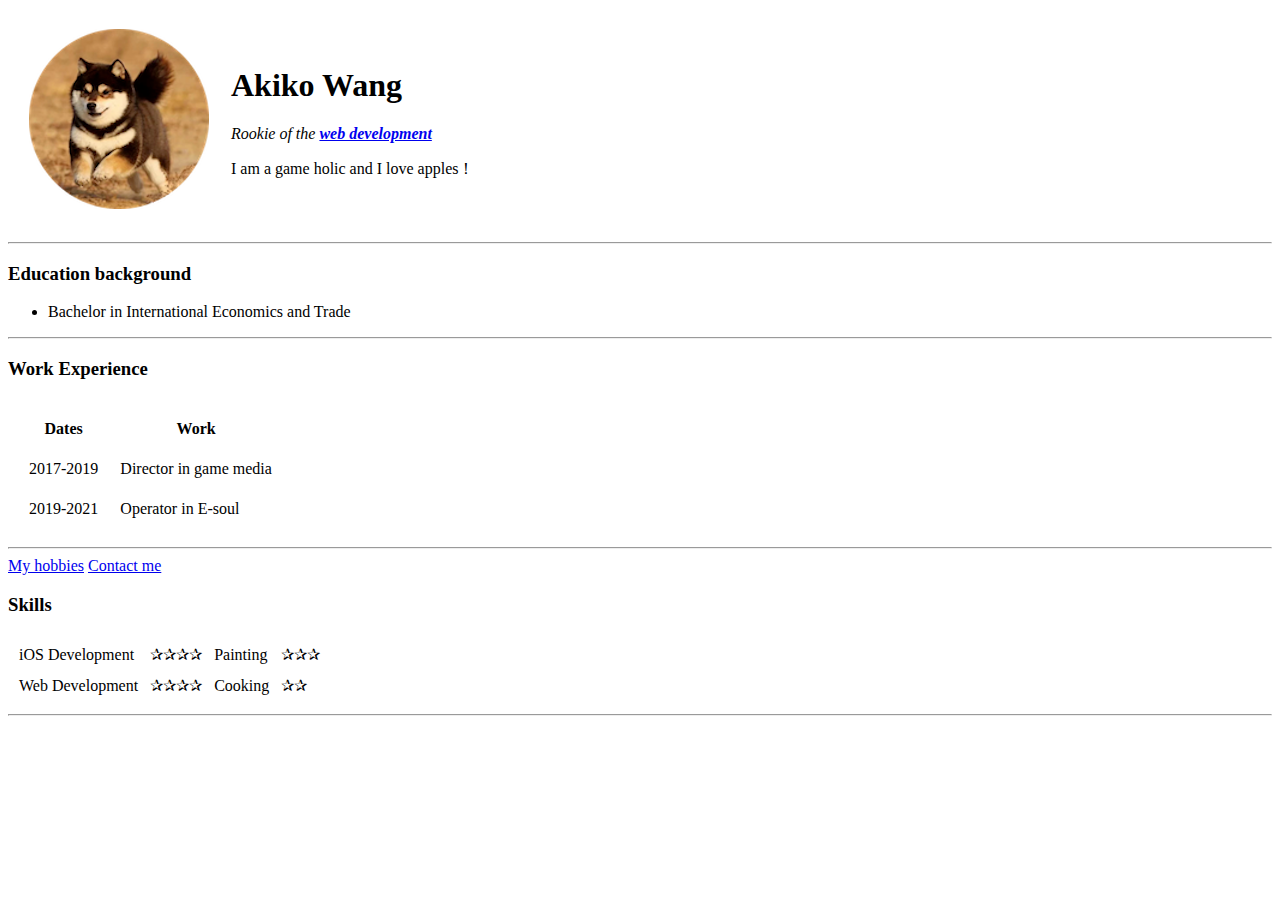
==== index.html @ ebe646e4 "Add initial cv website files" ====
<!DOCTYPE html>
<html lang="en" dir="ltr">

<head>
  <meta charset="utf-8">
  <title>Akiko's Personal Site</title>
</head>

<body>
  <table cellspacing="20">
    <tr>
      <td><img src="images/akiko profile.png" alt="Akiko avatar"></td>
      <td>
      <h1>Akiko Wang</h1>
      <p><em>Rookie of the <strong><a href="https://www.baidu.com/">web development</a></strong></em></p>
      <p>I am a game holic and I love apples！</p></td>
    </tr>
  </table>
  <hr>
  <h3>Education background</h3>
  <ul>
    <li>Bachelor in International Economics and Trade</li>
  </ul>
  <hr>
  <h3>Work Experience</h3>
  <table cellspacing="20">
    <thead>
      <tr>
        <th>Dates</th>
        <th>Work</th>
      </tr>
    </thead>
    <tbody>
      <tr>
        <td>2017-2019</td>
        <td>Director in game media</td>
      </tr>
    </tbody>
    <tfoot>
      <tr>
        <td>2019-2021</td>
        <td>Operator in E-soul</td>
      </tr>
    </tfoot>
  </table>
  <hr>
  <a href="hobbies.html">My hobbies</a>
  <a href="contact-me.html">Contact me</a>
  <h3>Skills</h3>
  <table cellspacing="10">
    <tr>
      <td>iOS Development</td>
      <td>&#10032;&#10032;&#10032;&#10032;</td>
      <td>Painting</td>
      <td>&#10032;&#10032;&#10032;</td>
    </tr>
    <tr>
      <td>Web Development</td>
      <td>&#10032;&#10032;&#10032;&#10032;</td>
      <td>Cooking</td>
      <td>&#10032;&#10032;</td>
    </tr>
  </table>
  <hr>
</body>

</html>
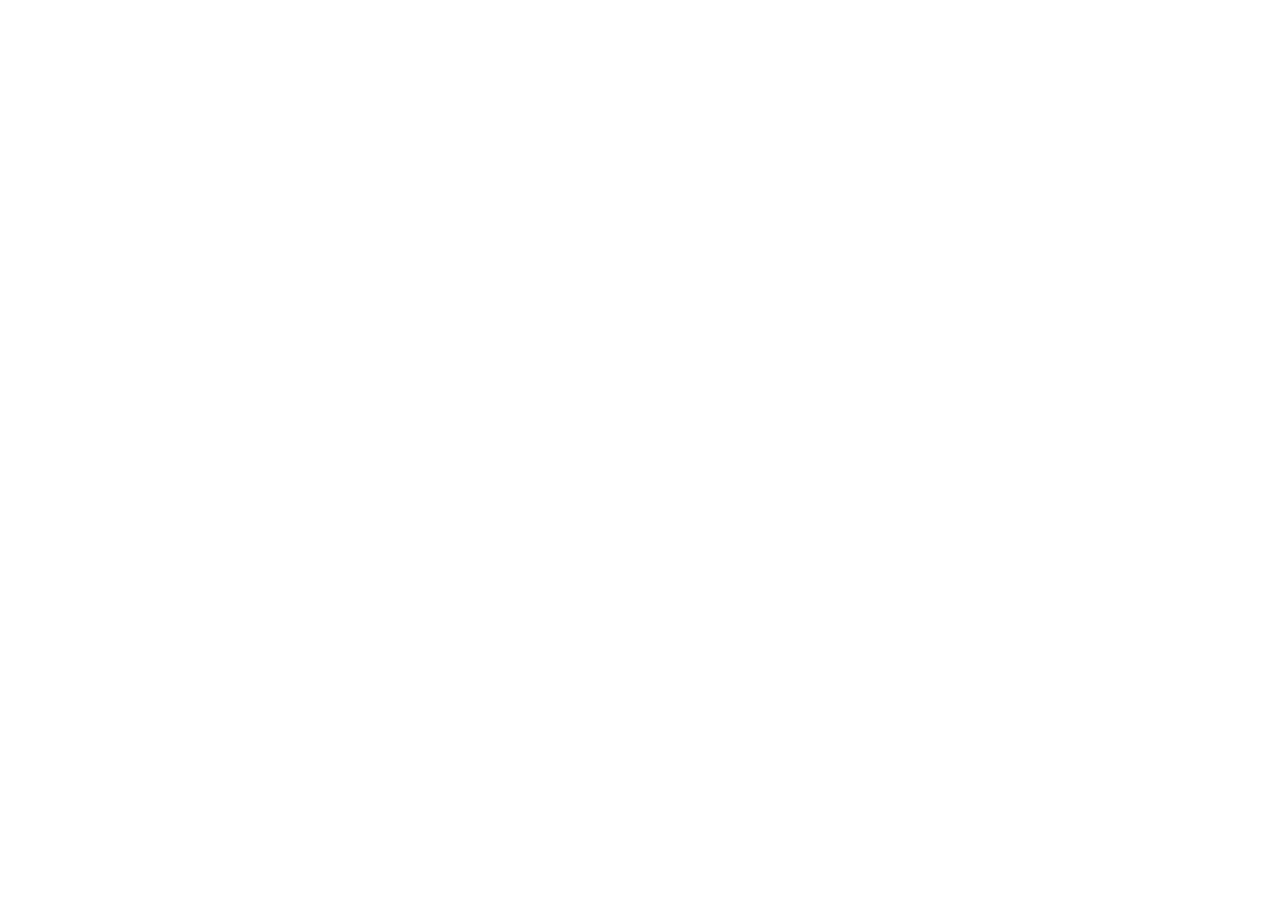
==== commit da16b0d3: "Add files via upload" ====
--- a/index.html
+++ b/index.html
@@ -1,67 +1,12 @@
 <!DOCTYPE html>
 <html lang="en" dir="ltr">
+  <head>
+    <meta charset="utf-8">
+    <title>Akiko Wang</title>
+    <link rel="stylesheet" href="css/styles.css">
+    <link rel="icon" href="favicon.ico">
+  </head>
+  <body>
 
-<head>
-  <meta charset="utf-8">
-  <title>Akiko's Personal Site</title>
-</head>
-
-<body>
-  <table cellspacing="20">
-    <tr>
-      <td><img src="images/akiko profile.png" alt="Akiko avatar"></td>
-      <td>
-      <h1>Akiko Wang</h1>
-      <p><em>Rookie of the <strong><a href="https://www.baidu.com/">web development</a></strong></em></p>
-      <p>I am a game holic and I love apples！</p></td>
-    </tr>
-  </table>
-  <hr>
-  <h3>Education background</h3>
-  <ul>
-    <li>Bachelor in International Economics and Trade</li>
-  </ul>
-  <hr>
-  <h3>Work Experience</h3>
-  <table cellspacing="20">
-    <thead>
-      <tr>
-        <th>Dates</th>
-        <th>Work</th>
-      </tr>
-    </thead>
-    <tbody>
-      <tr>
-        <td>2017-2019</td>
-        <td>Director in game media</td>
-      </tr>
-    </tbody>
-    <tfoot>
-      <tr>
-        <td>2019-2021</td>
-        <td>Operator in E-soul</td>
-      </tr>
-    </tfoot>
-  </table>
-  <hr>
-  <a href="hobbies.html">My hobbies</a>
-  <a href="contact-me.html">Contact me</a>
-  <h3>Skills</h3>
-  <table cellspacing="10">
-    <tr>
-      <td>iOS Development</td>
-      <td>&#10032;&#10032;&#10032;&#10032;</td>
-      <td>Painting</td>
-      <td>&#10032;&#10032;&#10032;</td>
-    </tr>
-    <tr>
-      <td>Web Development</td>
-      <td>&#10032;&#10032;&#10032;&#10032;</td>
-      <td>Cooking</td>
-      <td>&#10032;&#10032;</td>
-    </tr>
-  </table>
-  <hr>
-</body>
-
+  </body>
 </html>
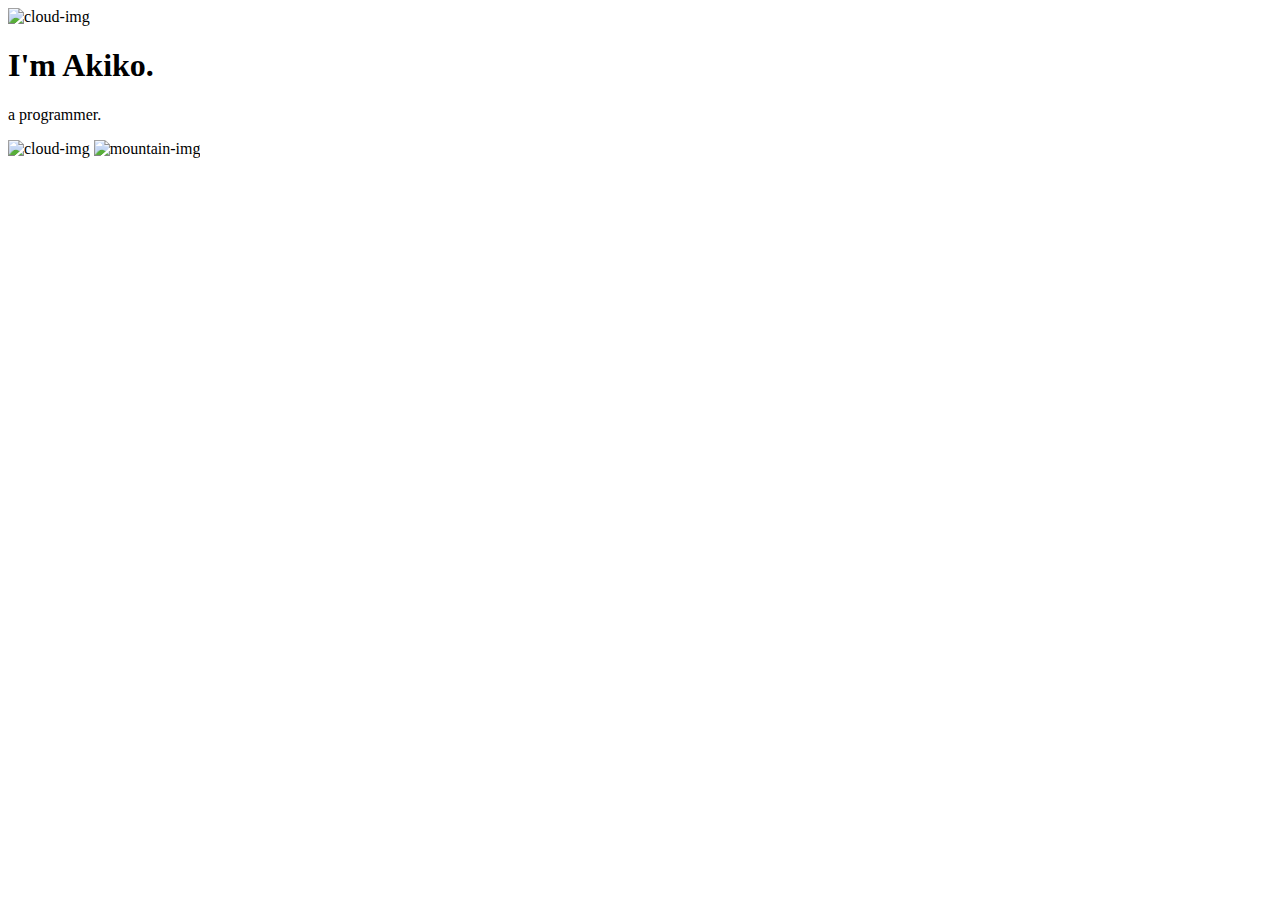
==== commit 13559483: "Add files via upload" ====
--- a/index.html
+++ b/index.html
@@ -7,6 +7,19 @@
     <link rel="icon" href="favicon.ico">
   </head>
   <body>
+    <div class="top-container">
+      <img class="top-cloud" src="images/cloud.png" alt="cloud-img">
+      <h1>I'm Akiko.</h1>
+      <p>a <span class="pro">pro</span>grammer.</p>
+      <img class="bottom-cloud" src="images/cloud.png" alt="cloud-img">
+      <img src="images/mountain.png" alt="mountain-img">
+    </div>
+    <div class="middle-container">
 
+    </div>
+    <div class="bottom-container">
+
+    </div>
+    <img src="" alt="">
   </body>
 </html>
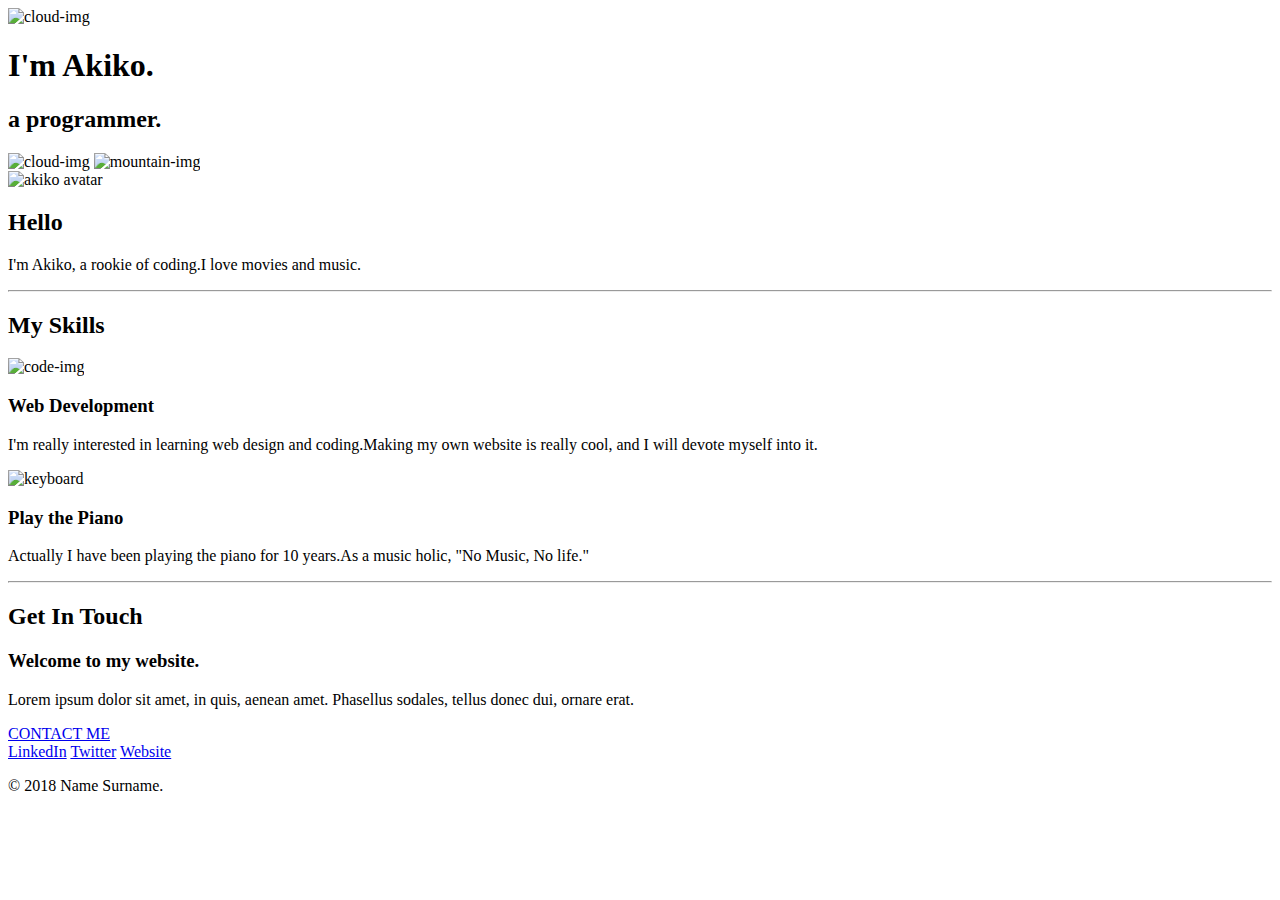
==== commit 348640c7: "Add files via upload" ====
--- a/index.html
+++ b/index.html
@@ -1,25 +1,65 @@
 <!DOCTYPE html>
 <html lang="en" dir="ltr">
-  <head>
-    <meta charset="utf-8">
-    <title>Akiko Wang</title>
-    <link rel="stylesheet" href="css/styles.css">
-    <link rel="icon" href="favicon.ico">
-  </head>
-  <body>
-    <div class="top-container">
-      <img class="top-cloud" src="images/cloud.png" alt="cloud-img">
-      <h1>I'm Akiko.</h1>
-      <p>a <span class="pro">pro</span>grammer.</p>
-      <img class="bottom-cloud" src="images/cloud.png" alt="cloud-img">
-      <img src="images/mountain.png" alt="mountain-img">
+
+<head>
+  <meta charset="utf-8">
+  <title>Akiko Wang</title>
+  <link rel="stylesheet" href="css/styles.css">
+  <link rel="icon" href="favicon.ico">
+  <link rel="preconnect" href="https://fonts.gstatic.com">
+  <link href="https://fonts.googleapis.com/css2?family=Merriweather:wght@300&family=Montserrat:wght@200&family=Sacramento&display=swap" rel="stylesheet">
+</head>
+
+<body>
+  <div class="top-container">
+    <img class="top-cloud" src="images/cloud.png" alt="cloud-img">
+    <h1>I'm Akiko.</h1>
+    <h2>a <span class="pro">pro</span>grammer.</h2>
+    <img class="bottom-cloud" src="images/cloud.png" alt="cloud-img">
+    <img src="images/mountain.png" alt="mountain-img">
+  </div>
+
+  <div class="middle-container">
+    <div class="profile">
+      <img src="images/akiko profile.png" alt="akiko avatar">
+      <h2>Hello</h2>
+      <p class="intro">I'm Akiko, a rookie of coding.I love movies and music.</p>
     </div>
-    <div class="middle-container">
+    <hr>
+    <div class="skills">
+      <h2>My Skills</h2>
+      <div class="skill-row">
+        <img class="code-img" src="images/coding.png" alt="code-img">
 
+        <h3>Web Development</h3>
+        <p>I'm really interested in learning web design and coding.Making my own website is really cool, and I will devote myself into it.</p>
+
+      </div>
+      <div class="skill-row">
+        <img class="keyboard-img" src="images/electric-keyboard.png" alt="keyboard">
+
+        <h3>Play the Piano</h3>
+        <p>Actually I have been playing the piano for 10 years.As a music holic, "No Music, No life."</p>
+
+      </div>
     </div>
-    <div class="bottom-container">
+    <hr>
+    <div class="contact-me">
+      <h2>Get In Touch</h2>
+      <h3>Welcome to my website.</h3>
+      <p>Lorem ipsum dolor sit amet, in quis, aenean amet. Phasellus sodales, tellus donec dui, ornare erat.</p>
+      <a class="btn" href="mailto:akikodesu222@gmail.com">CONTACT ME</a>
+    </div>
+  </div>
 
-    </div>
-    <img src="" alt="">
-  </body>
+  <div class="bottom-container">
+    <a class="footer-link" href="https://www.linkedin.com/">LinkedIn</a>
+    <a class="footer-link" href="https://twitter.com/">Twitter</a>
+    <a class="footer-link" href="https://www.appbrewery.co/">Website</a>
+    <p>© 2018 Name Surname.</p>
+  </div>
+  </div>
+  <img src="" alt="">
+</body>
+
 </html>
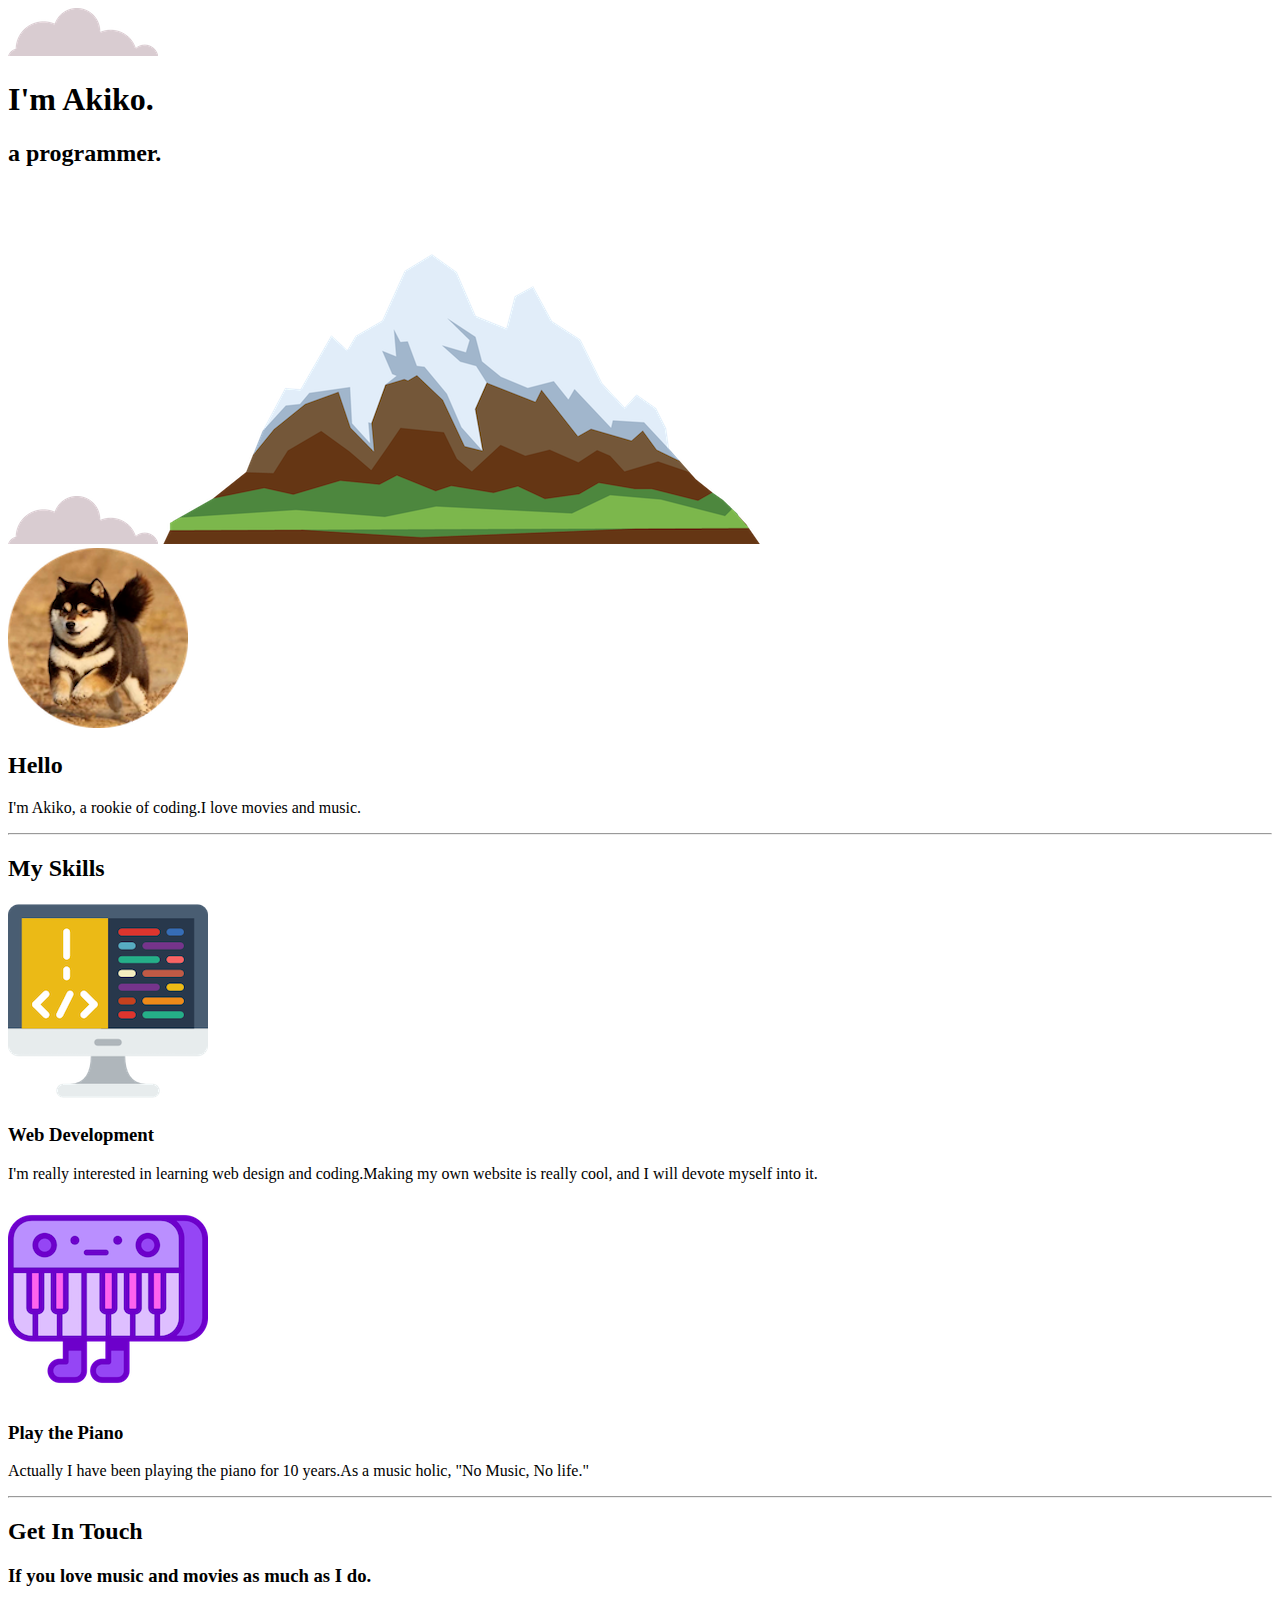
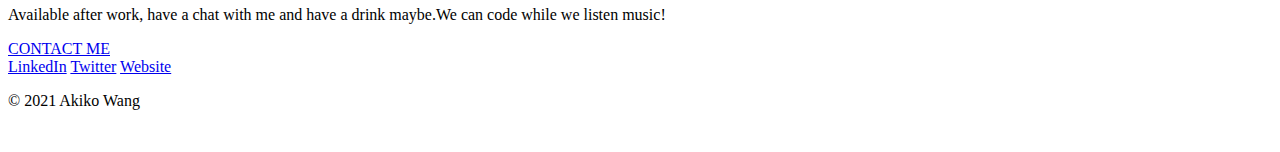
==== commit 1974b6a1: "Add files via upload" ====
--- a/index.html
+++ b/index.html
@@ -46,8 +46,8 @@
     <hr>
     <div class="contact-me">
       <h2>Get In Touch</h2>
-      <h3>Welcome to my website.</h3>
-      <p>Lorem ipsum dolor sit amet, in quis, aenean amet. Phasellus sodales, tellus donec dui, ornare erat.</p>
+      <h3>If you love music and movies as much as I do.</h3>
+      <p>Available after work, have a chat with me and have a drink maybe.We can code while we listen music! </p>
       <a class="btn" href="mailto:akikodesu222@gmail.com">CONTACT ME</a>
     </div>
   </div>
@@ -56,7 +56,7 @@
     <a class="footer-link" href="https://www.linkedin.com/">LinkedIn</a>
     <a class="footer-link" href="https://twitter.com/">Twitter</a>
     <a class="footer-link" href="https://www.appbrewery.co/">Website</a>
-    <p>© 2018 Name Surname.</p>
+    <p class="copyright">© 2021 Akiko Wang</p>
   </div>
   </div>
   <img src="" alt="">
